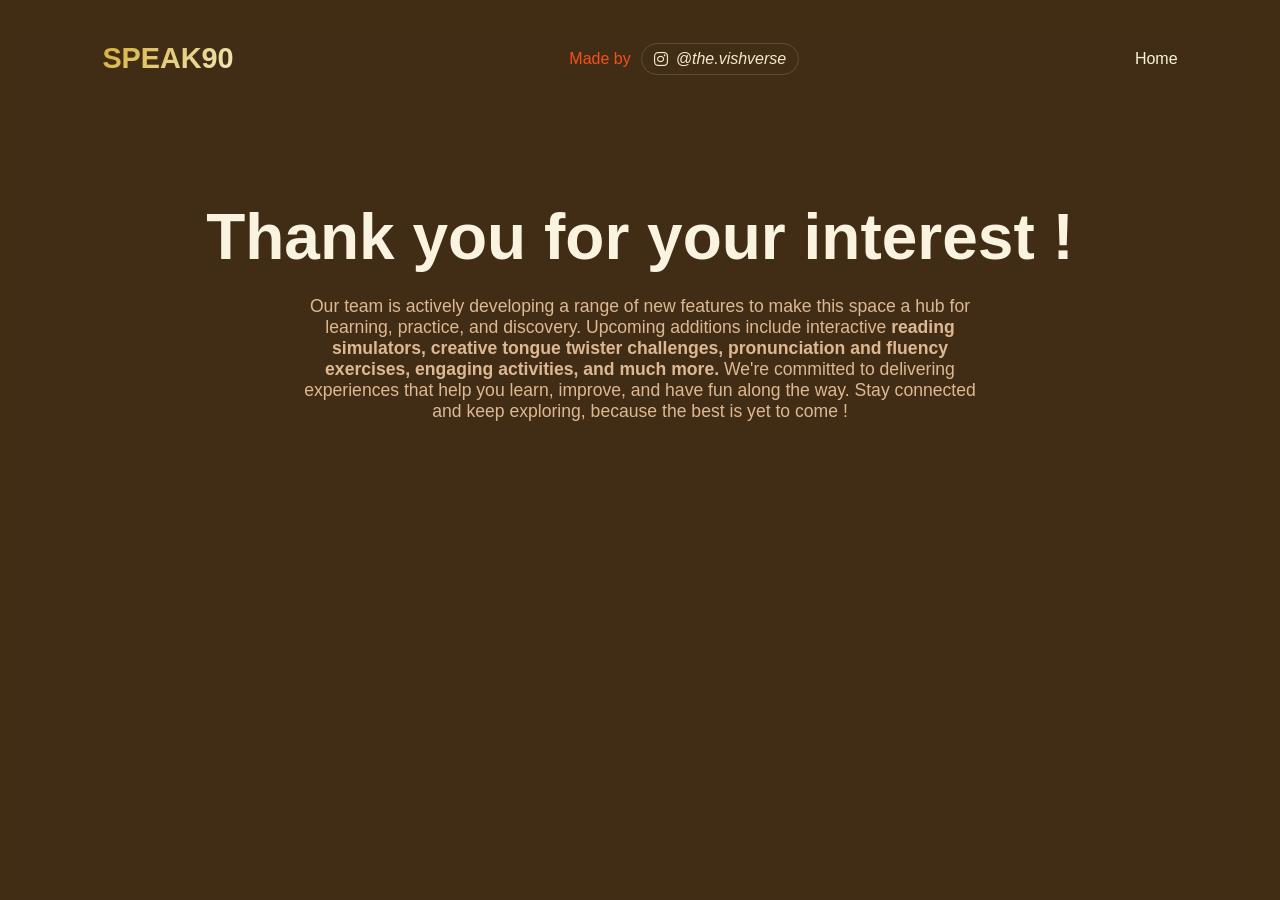
==== explore.html @ 3226d2c0 "add explore.html page and upated in index.html" ====
<!DOCTYPE html>
<html lang="en">
<head>
    <meta charset="UTF-8">
    <meta name="viewport" content="width=device-width, initial-scale=1.0">
    <title>Speak90</title>

    <!-- CSS -->
    <link rel="stylesheet" href="./assets/css/fstyle.css">

    <!-- Google Font -->
    <link href="fonts.googleapis.com/css2?family=Poppins:wght@300;400;500;600;700&display=swap"
        rel="stylesheet"
    >

    <link href="https://cdnjs.cloudflare.com/ajax/libs/font-awesome/6.5.1/css/all.min.css" rel="stylesheet">
</head>

<body>
    <!-- Navbar -->
     <br>
    <nav class="navbar">

        <div class="logo">
            SPEAK90
        </div>
    <div class="creator-badge">
        <span>Made by</span>
        <a href="https://instagram.com/the.vishverse/"
            target="_blank"
            class="instagram-btn"
        >
            <i class="fa-brands fa-instagram"></i>
            <i>@the.vishverse</i>
        </a>
    </div>

        <ul class="nav-links">
            <li><a href="./index.html">Home</a></li>
            <!-- <li><a>Explore More</a></li> -->
        </ul>

    </nav>

    <!-- Hero Section -->
    <section class="hero">

        <h1>Thank you for your interest !</h1>

        <p>
            Our team is actively developing a range of new features to make
            this space a hub for learning, practice, and discovery. 
            Upcoming additions include interactive <b>reading simulators, creative tongue twister challenges, pronunciation and fluency exercises, engaging activities, and much more.</b> 
            We're committed to delivering experiences that help you learn, improve, and have fun along the way. 
            Stay connected and keep exploring, because the best is yet to come !
        </p>     

    </section>


</body>
</html>
---- assets/css/fstyle.css ----
/* =====================================================
   GLOBAL
===================================================== */

* {
    margin: 0;
    padding: 0;
    box-sizing: border-box;
    font-family: "Poppins", sans-serif;
}

/* body {
    background:#3C3D37;
    min-height: 100vh;
    overflow-x: hidden;
} */

body {
    background: #412D15;
    backdrop-filter: blur(10px);
    -webkit-backdrop-filter: blur(10px);

    min-height: 100vh;
    overflow-x: hidden;
    padding-bottom: 50px;
    height: 100%;
    margin: 0;
}


img,
svg {
    max-width: 100%;
    height: auto;
    display: block;
}

.hidden {
    display: none;
}

/* =====================================================
   NAVBAR
===================================================== */

.navbar {
    display: flex;
    justify-content: space-between;
    align-items: center;
    flex-wrap: wrap;
    gap: 1rem;
    padding: clamp(1rem, 2vw, 1.5rem) 8%;
}

.logo {
    font-size: clamp(1.4rem, 3vw, 1.8rem);
    font-weight: 700;
    background: linear-gradient(135deg, #D4AF37, #F3E8BC);
    -webkit-background-clip: text;
    -webkit-text-fill-color: transparent;
}

.nav-links {
    display: flex;
    flex-wrap: wrap;
    justify-content: center;
    list-style: none;
    gap: 1rem;
}

.nav-links a {
    color: #FAF3E0;
    text-decoration: none;
    transition: 0.3s;
}

.nav-links a:hover {
    color: #DDB892;
}

/* =====================================================
   HERO
===================================================== */

.hero {
    text-align: center;
    margin-top: clamp(40px, 8vw, 80px);
    padding: 20px;
}

.hero h1 {
    font-size: clamp(2rem, 8vw, 4rem);
    line-height: 1.2;
    margin-bottom: 20px;
    color:#FAF3E0
}

.hero p {
    max-width: 700px;
    margin: 0 auto 35px;
    color: #DDB892;
    font-size: clamp(0.9rem, 2vw, 1.1rem);
}

/* =====================================================
   BRAND
===================================================== */

.brand-section {
    display: flex;
    flex-wrap: wrap;
    justify-content: center;
    align-items: center;
    gap: 15px;
}

.creator-badge {
    display: flex;
    align-items: center;
    flex-wrap: wrap;
    justify-content: center;
    gap: 10px;
}

.creator-badge span {
    color: #f54f1b;
}

.instagram-btn {
    display: flex;
    align-items: center;
    gap: 8px;

    padding: 6px 12px;

    border: 1px solid rgba(255,255,255,.15);
    border-radius: 25px;

    text-decoration: none;
    color: #F5E6CC;

    transition: .3s;
}

.instagram-btn:hover {
    border-color: #f54f1b;
    transform: translateY(-2px);
}

/* =====================================================
   BUTTONS
===================================================== */

button:disabled{

    opacity:0.5;

    cursor:not-allowed;

    transform:none !important;

    pointer-events:none;

}

.primary-btn,
.secondary-btn {
    padding: .9rem 1.75rem;
    min-height: 48px;

    border: none;
    border-radius: 40px;

    cursor: pointer;
    transition: .3s;
}

.primary-btn {
    background: linear-gradient(
        135deg,
        #FF8C42,
        #FF5E62
    );
    color: #FAF3E0;
}

.secondary-btn {
    background: linear-gradient(
        135deg,
        #FF8C42,
        #FF5E62
    );
    color: #FAF3E0;
    /* border: 1px solid #2a3658; */
}

.primary-btn:hover,
.secondary-btn:hover {
    transform: translateY(-3px);
}

/* =====================================================
   TOPIC SECTION
===================================================== */

.topic-section {
    margin-top: 70px;

    display: flex;
    flex-direction: column;
    align-items: center;
    gap: 25px;
}

.shuffle-box {
    width: min(700px, 92%);

    min-height: 150px;

    padding: clamp(1rem, 3vw, 2rem);

    display: flex;
    align-items: center;
    justify-content: center;

    text-align: center;

    font-size: clamp(1.1rem, 4vw, 2rem);
    font-weight: 600;

    overflow-wrap: break-word;
    word-break: break-word;

    background: #FAF3E0;
    backdrop-filter: blur(12px);

    border: 1px solid rgba(223, 24, 24, 0.1);
    border-radius: 20px;

    color: #412D15;
}

.action-buttons {
    display: flex;
    flex-wrap: wrap;
    justify-content: center;
    gap: 15px;
}

/* =====================================================
   TOPIC BANNER
===================================================== */

.topic-banner {
    width: min(900px, 95%);
    margin: 25px auto;
    padding: 15px 25px;

    text-align: center;

    background: #FAF3E0;
    backdrop-filter: blur(12px);

    border: 1px solid rgba(255,255,255,.1);
    border-radius: 16px;
}

.topic-banner h2 {
    color: #412D15;
    font-size: clamp(1rem, 3vw, 1.5rem);
    word-break: break-word;
}

/* =====================================================
   TIMER SECTIONS
===================================================== */

#prepareSection,
#timerSection,
#countdownSection,
#speechSection,
#completeSection {
    text-align: center;
    margin-top: clamp(40px, 6vw, 60px);
    padding: 20px;
    color: #FAF3E0;
}

#prepTimeSelect {
    width: min(220px, 90%);
    padding: 12px;
    border: none;
    border-radius: 12px;
    text-align: center;
}

/* =====================================================
   TIME BUTTONS
===================================================== */

.time-buttons {
    display: grid;
    grid-template-columns:
        repeat(auto-fit, minmax(120px, 1fr));

    gap: 12px;

    width: min(100%, 600px);

    margin: 30px auto;
}

.time-btn {
    width: 100%;
    padding: 14px;

    color: #412D15;
    background: #FAF3E0;

    border: 1px solid #2a3658;
    border-radius: 14px;

    cursor: pointer;
}

.time-btn.active {
    /* background: linear-gradient(
        135deg,
        #412D15,
        #FAF3E0
    ); */
    background:  #412D15;
    color: #FAF3E0;

    border: 1px solid #FAF3E0;
}
/* =====================================================
   PROGRESS CIRCLE
===================================================== */

/* .progress-container {
    position: relative;

    width: clamp(160px, 22vw, 260px);
    height: clamp(160px, 22vw, 260px);

    margin: 30px auto;
} */

.progress-container {
    position: relative;

    width: min(75vw, 260px);
    aspect-ratio: 1;

    margin: 30px auto;
}

/* .progress-ring {
    width: 100%;
    height: 100%;
    transform: rotate(-90deg);
} */


.progress-ring {
    width: 100%;
    height: 100%;
    display: block;
    overflow: visible;
    transform: rotate(-90deg);
}

.progress-bg {
    fill: none;
    stroke: #1f2a44;
    stroke-width: 12;
}

.progress-ring-circle {
    fill: none;
    stroke: #FAF3E0;
    stroke-width: 12;

    stroke-linecap: round;

    stroke-dasharray: 565.48;
    stroke-dashoffset: 0;

    transition: stroke-dashoffset .5s linear;
}

/* .timer-text {
    position: absolute;

    top: 50%;
    left: 50%;

    transform: translate(-50%, -50%);

    font-size: clamp(1.3rem, 4vw, 2.4rem);
    font-weight: 700;
} */

.timer-text {
    position: absolute;
    inset: 0;

    display: flex;
    align-items: center;
    justify-content: center;

    font-size: clamp(1.3rem, 4vw, 2.4rem);
    font-weight: 700;

    text-align: center;
    line-height: 1;
}

/* =====================================================
   SPEECH
===================================================== */

#speechTopic {
    font-size: clamp(1.3rem, 5vw, 2.3rem);
    line-height: 1.4;
    word-break: break-word;
    margin-bottom: 20px;
}

#speechStage {
    margin-top: 20px;

    color: FF8C42;

    font-size: clamp(.9rem, 2vw, 1.2rem);
    line-height: 1.6;
}

#addFiveBtn:disabled {
    opacity: .6;
    cursor: not-allowed;
    background: #334155;
    border: 1px solid #FAF3E0;
    color: #FAF3E0;
}

/* =====================================================
   FOOTER
===================================================== */

/* .footer {
    margin-top: 50px;
    padding: 20px 15px;
    position: fixed;
    width: 100%;
    text-align: center;

    background: #FAF3E0;
    border-top: 1px solid rgba(255,255,255,.08); 
    border-top-left-radius: 30px;
    border-top-right-radius: 30px;
    color: #412D15;
}  */

/* .footer {
    position: fixed;
    bottom: 0;
    left: 0;

    width: 100%;
    padding: 20px 15px;

    text-align: center;
    background: #FAF3E0;

    border-top: 1px solid rgba(255,255,255,.08);
    border-top-left-radius: 30px;
    border-top-right-radius: 30px;

    color: #412D15;
    z-index: 1000;
} */

/* .footer {
margin-top: auto;
padding: 20px 15px;
width: 100%;
text-align: center;
background: #FAF3E0;
border-top: 1px solid rgba(255,255,255,.08);
border-top-left-radius: 30px;
border-top-right-radius: 30px;
color: #412D15;
box-sizing: border-box;
position: fixed;
bottom: 0;
left: 0;
width: 100%;
z-index: 1000;
}

.footer-content {
    max-width: 1200px;
    margin: 0 auto;
    color: #412D15;
}

.footer-logo {
    font-size: clamp(1.5rem, 4vw, 2rem);
    font-weight: 700;

    background: linear-gradient(
        135deg,
        #6d5dfc,
        #00c2ff
    );

    -webkit-background-clip: text;
    -webkit-text-fill-color: transparent;
}

.footer-links {
    display: flex;
    flex-wrap: wrap;
    justify-content: center;
    gap: 20px;
    margin: 20px 0;
}

.footer-links a {
    color: white;
    text-decoration: none;
}

.footer-copy {
    color: #412D15;
} */

/* =====================================================
   MOBILE
===================================================== */

@media (max-width: 480px) {

    .navbar {
        justify-content: center;
    }

    .nav-links {
        width: 100%;
    }

    .action-buttons {
        flex-direction: column;
        width: min(100%, 300px);
    }

    .primary-btn,
    .secondary-btn,
    #addFiveBtn {
        width: 100%;
    }

    .progress-container{
        width:min(80vw,220px);
    }

}

    .time-buttons {
        grid-template-columns: 1fr;
    }
}

/* =====================================================
   TABLET
===================================================== */

@media (min-width: 481px) and (max-width: 768px) {

    .action-buttons {
        flex-direction: column;
        width: min(100%, 350px);
    }

    .primary-btn,
    .secondary-btn {
        width: 100%;
    }
}

/* =====================================================
   4K / ULTRAWIDE
===================================================== */

@media (min-width: 1920px) {

    .hero {
        max-width: 1600px;
        margin-inline: auto;
    }

    .topic-section {
        max-width: 1400px;
        margin-inline: auto;
    }

    .footer-content {
        max-width: 1400px;
    }
}

/* =====================================================
   GLOBAL
===================================================== */

/* * {
    margin: 0;
    padding: 0;
    box-sizing: border-box;
    font-family: "Poppins", sans-serif;
}

body {
    background:#EFE9E9    color: #fff;
    min-height: 100vh;
}

.hidden {
    display: none;
}

/* =====================================================
   NAVBAR
===================================================== */

/*.navbar {
    display: flex;
    justify-content: space-between;
    align-items: center;
    padding: 20px 8%;
}

.logo,
.footer-logo {
    font-weight: 700;
    background: linear-gradient(135deg, #6d5dfc, #00c2ff);
    -webkit-background-clip: text;
    -webkit-text-fill-color: transparent;
}

.logo {
    font-size: 1.8rem;
}

.nav-links {
    display: flex;
    list-style: none;
    gap: 25px;
}

.nav-links a {
    text-decoration: none;
    color: white;
    transition: 0.3s ease;
}

.nav-links a:hover {
    color: #00c2ff;
}

/* =====================================================
   HERO SECTION
===================================================== */

/*.hero {
    text-align: center;
    margin-top: 80px;
    padding: 20px;
}

.hero h1 {
    font-size: 4rem;
    margin-bottom: 20px;
}

.hero p {
    font-size: 1.1rem;
    color: #cbd5e1;
    margin-bottom: 35px;
}

/* =====================================================
   BRAND SECTION
===================================================== */

/*.brand-section {
    display: flex;
    align-items: center;
    gap: 15px;
}

.creator-badge {
    display: flex;
    align-items: center;
    gap: 10px;
}

.creator-badge span {
    color: #cbd5e1;
    font-size: 0.9rem;
}

.instagram-btn {
    display: flex;
    align-items: center;
    gap: 8px;
    padding: 6px 12px;
    border: 1px solid rgba(255, 255, 255, 0.15);
    border-radius: 25px;
    text-decoration: none;
    color: white;
    font-size: 0.85rem;
    font-weight: 500;
    transition: 0.3s ease;
}

.instagram-btn i {
    color: #e1306c;
}

.instagram-btn:hover {
    border-color: #e1306c;
    transform: translateY(-2px);
}

/* =====================================================
   BUTTONS
===================================================== */

/*.primary-btn,
.secondary-btn {
    padding: 14px 28px;
    border: none;
    border-radius: 40px;
    cursor: pointer;
    font-size: 1rem;
    transition: 0.3s ease;
}

.primary-btn {
    background: linear-gradient(135deg, #6d5dfc, #00c2ff);
    color: white;
}

.secondary-btn {
    background: #131c31;
    color: white;
    border: 1px solid #2a3658;
}

.primary-btn:hover,
.secondary-btn:hover {
    transform: translateY(-3px);
}

/* =====================================================
   TOPIC SECTION
===================================================== */

/*.topic-section {
    margin-top: 70px;
    display: flex;
    flex-direction: column;
    align-items: center;
    gap: 25px;
}

.shuffle-box {
    width: 700px;
    max-width: 90%;
    min-height: 150px;
    padding: 20px;

    display: flex;
    justify-content: center;
    align-items: center;

    text-align: center;
    font-size: 2rem;
    font-weight: 600;

    background: rgba(255, 255, 255, 0.05);
    backdrop-filter: blur(12px);

    border: 1px solid rgba(255, 255, 255, 0.1);
    border-radius: 20px;
}

.action-buttons {
    display: flex;
    gap: 15px;
}

/* =====================================================
   TOPIC BANNER
===================================================== */

/*.topic-banner {
    width: 90%;
    max-width: 900px;
    margin: 25px auto;
    padding: 15px 25px;

    text-align: center;

    background: rgba(255, 255, 255, 0.05);
    backdrop-filter: blur(12px);

    border: 1px solid rgba(255, 255, 255, 0.1);
    border-radius: 16px;
}

.topic-banner h2 {
    font-size: 1.5rem;
    color: #00c2ff;
    word-break: break-word;
}

/* =====================================================
   TIMER SCREENS
===================================================== */

/*#prepareSection,
#timerSection,
#countdownSection,
#speechSection,
#completeSection {
    text-align: center;
    margin-top: 60px;
    padding: 20px;
}

#prepareSection h2,
#speechSection h2,
#timerTitle {
    margin-bottom: 20px;
}

#prepareSection {
    margin-top: 60px;
}

#prepTimeSelect {
    width: 220px;
    max-width: 90%;
    margin: 20px;
    padding: 12px 20px;

    border: none;
    border-radius: 12px;

    font-size: 1rem;
    text-align: center;
}

/* =====================================================
   TIME BUTTONS
===================================================== */

/*.time-buttons {
    display: flex;
    justify-content: center;
    align-items: center;
    flex-wrap: wrap;
    gap: 15px;
    margin: 30px 0;
}

.time-btn {
    background: #131c31;
    color: white;

    border: 1px solid #2a3658;
    border-radius: 14px;

    padding: 14px 22px;
    cursor: pointer;

    transition: 0.3s ease;
}

.time-btn:hover {
    transform: translateY(-3px);
}

.time-btn.active {
    background: linear-gradient(135deg, #6d5dfc, #00c2ff);
    border: none;
}

/* =====================================================
   PROGRESS RING
===================================================== */

/*.progress-container {
    position: relative;
    width: 220px;
    height: 220px;
    margin: 30px auto;
}

.progress-ring {
    width: 100%;
    height: 100%;
    transform: rotate(-90deg);
    overflow: visible;
}

.progress-bg {
    fill: none;
    stroke: #1f2a44;
    stroke-width: 12;
}

.progress-ring-circle {
    fill: none;
    stroke: #00c2ff;
    stroke-width: 12;
    stroke-linecap: round;
    stroke-dasharray: 565.48;
    stroke-dashoffset: 0;
    transition: stroke-dashoffset 0.5s linear;
}

.timer-text {
    position: absolute;
    top: 50%;
    left: 50%;

    transform: translate(-50%, -50%);

    font-size: 2rem;
    font-weight: 700;
}

/* =====================================================
   SPEECH SECTION
===================================================== */

/*#speechTopic {
    font-size: 2rem;
    margin-bottom: 20px;
}

#speechStage {
    margin-top: 20px;
    color: #00c2ff;
    font-size: 1.2rem;
    font-weight: 600;
}

.speech-title {
    margin-bottom: 20px;
}

.countdown-actions {
    margin-top: 20px;
}

#completeSection h1 {
    margin-bottom: 30px;
}

/* Disabled Add Time Button */

/*#addFiveBtn:disabled {
    opacity: 0.6;
    cursor: not-allowed;
    background: #334155;
    border: 1px solid #475569;
    color: #cbd5e1;
    transform: none;
}

/* =====================================================
   FOOTER
===================================================== */

/*.footer {
    margin-top: 100px;
    padding: 30px 20px;

    text-align: center;

    background: rgba(19, 28, 49, 0.8);
    border-top: 1px solid rgba(255, 255, 255, 0.08);
    border-radius: 40px;
}

.footer-content {
    max-width: 1000px;
    margin: auto;
}

.footer-logo {
    font-size: 2rem;
    margin-bottom: 10px;
}

.footer-text {
    color: #cbd5e1;
    margin-bottom: 20px;
    font-size: 0.95rem;
}

.footer-links {
    display: flex;
    justify-content: center;
    gap: 30px;
    margin-bottom: 20px;
}

.footer-links a {
    text-decoration: none;
    color: white;
    transition: 0.3s ease;
}

.footer-links a:hover {
    color: #00c2ff;
}

.footer-copy {
    color: #94a3b8;
    font-size: 0.85rem;
}

/* =====================================================
   TABLET
===================================================== */

/* @media screen and (max-width: 768px) { 
    .navbar {
        flex-direction: column;
        gap: 15px;
        padding: 20px;
    }

    .nav-links {
        gap: 20px;
    }

    .brand-section {
        flex-direction: column;
        gap: 8px;
    }

    .creator-badge {
        flex-wrap: wrap;
        justify-content: center;
    }

    .hero h1 {
        font-size: 2.8rem;
    }

    .hero p {
        font-size: 1rem;
    }

    .shuffle-box {
        min-height: 130px;
        font-size: 1.5rem;
    }

    .action-buttons {
        flex-direction: column;
        width: 90%;
        max-width: 350px;
    }

    .primary-btn,
    .secondary-btn {
        width: 100%;
    }

    .time-btn {
        min-width: 100px;
    }

    .progress-container {
        width: 190px;
        height: 190px;
    }

    .timer-text {
        font-size: 1.7rem;
    }

    #speechTopic {
        font-size: 1.6rem;
    }

    #speechStage {
        font-size: 1rem;
    }

    #prepTimeSelect {
        width: 200px;
        font-size: 0.95rem;
    }

    .footer-links {
        flex-direction: column;
        gap: 15px;
    }
}

*/

/* =====================================================
   MOBILE
===================================================== */

/*
@media screen and (max-width: 480px) {
    .navbar {
        padding: 15px;
    }

    .logo {
        font-size: 1.5rem;
    }

    .nav-links {
        flex-wrap: wrap;
        justify-content: center;
        gap: 15px;
    }

    .creator-badge {
        flex-direction: column;
        gap: 8px;
    }

    .hero {
        margin-top: 50px;
    }

    .hero h1 {
        font-size: 2rem;
        line-height: 1.2;
    }

    .hero p {
        font-size: 0.9rem;
    }

    .shuffle-box {
        min-height: 120px;
        padding: 15px;
        font-size: 1.2rem;
    }

    .topic-banner {
        width: 95%;
        padding: 12px;
    }

    .topic-banner h2 {
        font-size: 1.1rem;
    }

    #prepareSection,
    #timerSection,
    #countdownSection,
    #speechSection,
    #completeSection {
        margin-top: 40px;
        padding: 15px;
    }

    .time-buttons {
        display: grid;
        grid-template-columns: repeat(2, 1fr);
        width: 100%;
        max-width: 300px;
        margin: 20px auto;
        gap: 10px;
    }

    .time-btn {
        width: 100%;
        padding: 12px;
    }

    .primary-btn,
    .secondary-btn,
    #addFiveBtn {
        width: 100%;
        max-width: 300px;
    }

    .progress-container {
        width: 160px;
        height: 160px;
    }

    .timer-text {
        font-size: 1.3rem;
    }

    #speechTopic {
        font-size: 1.3rem;
        line-height: 1.4;
        padding: 0 10px;
    }

    #speechStage {
        font-size: 0.9rem;
        line-height: 1.6;
        padding: 0 10px;
    }

    #prepTimeSelect {
        width: 180px;
        padding: 10px;
        font-size: 0.9rem;
    }

    #completeSection h1 {
        font-size: 1.6rem;
    }

    #completeSection button {
        width: 90%;
        max-width: 300px;
    }

    .footer-logo {
        font-size: 1.6rem;
    }

    .footer-text {
        font-size: 0.9rem;
    }

    .footer-copy {
        font-size: 0.75rem;
    }
}
    */

/* =====================================================
   LARGE DESKTOPS
===================================================== */

/*
@media screen and (min-width: 1400px) {
    .progress-container {
        width: 260px;
        height: 260px;
    }

    .timer-text {
        font-size: 2.4rem;
    }

    #speechTopic {
        font-size: 2.3rem;
    }

    #speechStage {
        font-size: 1.3rem;
    }
}

*/
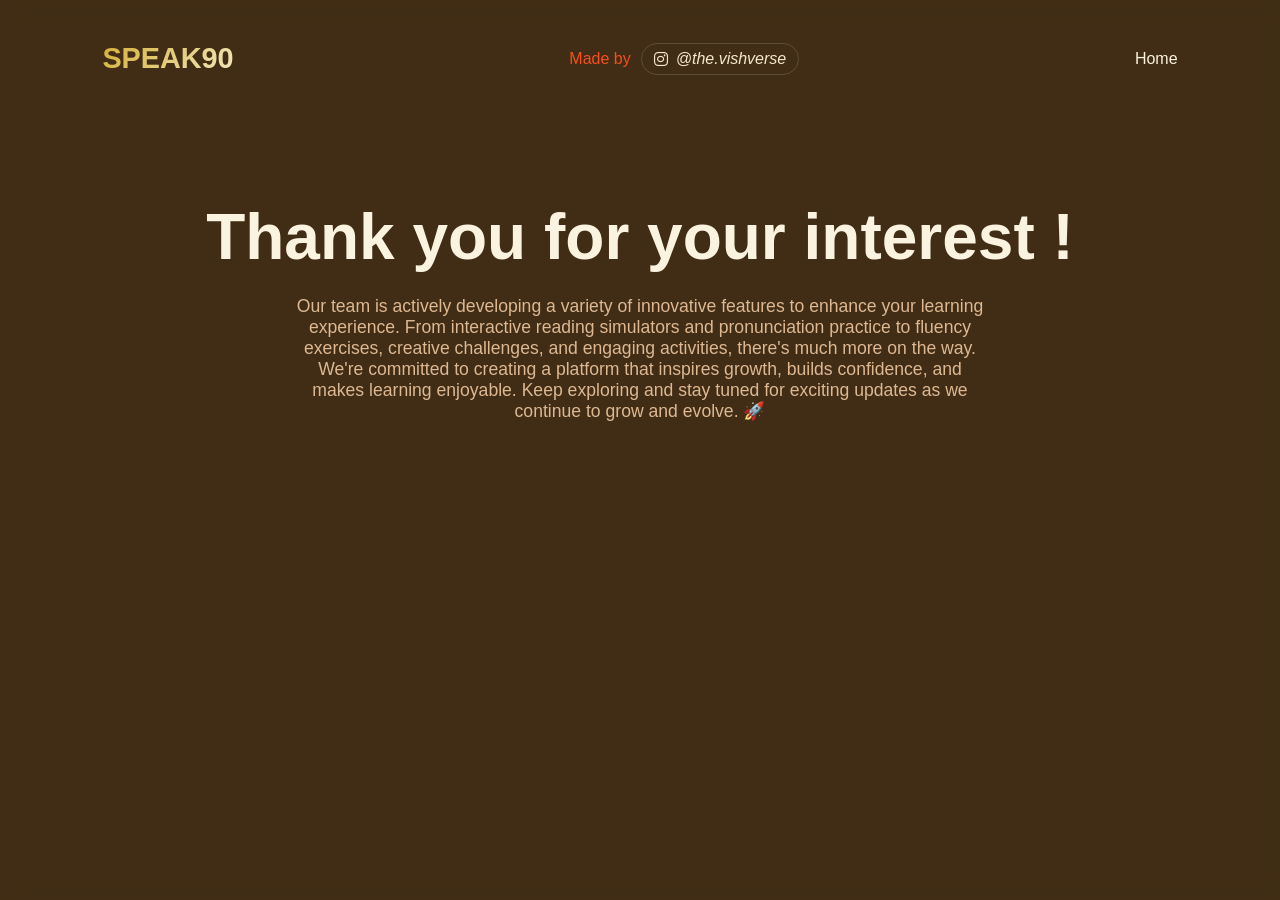
==== commit 3f11a73b: "updated explore.html and redo a snipped int index.html" ====
--- a/explore.html
+++ b/explore.html
@@ -43,7 +43,30 @@
     </nav>
 
     <!-- Hero Section -->
+
     <section class="hero">
+        <h1>Thank you for your interest !</h1>
+
+        <p>
+            Our team is actively developing a variety of innovative features to enhance your learning experience. 
+            From interactive reading simulators and pronunciation practice to fluency exercises, creative challenges, and engaging activities, there's much more on the way. 
+            We're committed to creating a platform that inspires growth, builds confidence, and makes learning enjoyable.
+            Keep exploring and stay tuned for exciting updates as we continue to grow and evolve. 🚀
+        </p>
+
+    </section>
+    <!-- <section class="hero">
+
+        <h1>The best is yet to come.</h1>
+
+        <p>
+            We're crafting interactive tools, learning challenges, and engaging activities to help you learn, practice, and grow.
+            Stay connected, keep exploring, and watch this space grow.
+        </p>  
+        
+    </section> -->
+
+    <!-- <section class="hero">
 
         <h1>Thank you for your interest !</h1>
 
@@ -55,7 +78,7 @@
             Stay connected and keep exploring, because the best is yet to come !
         </p>     
 
-    </section>
+    </section> -->
 
 
 </body>
